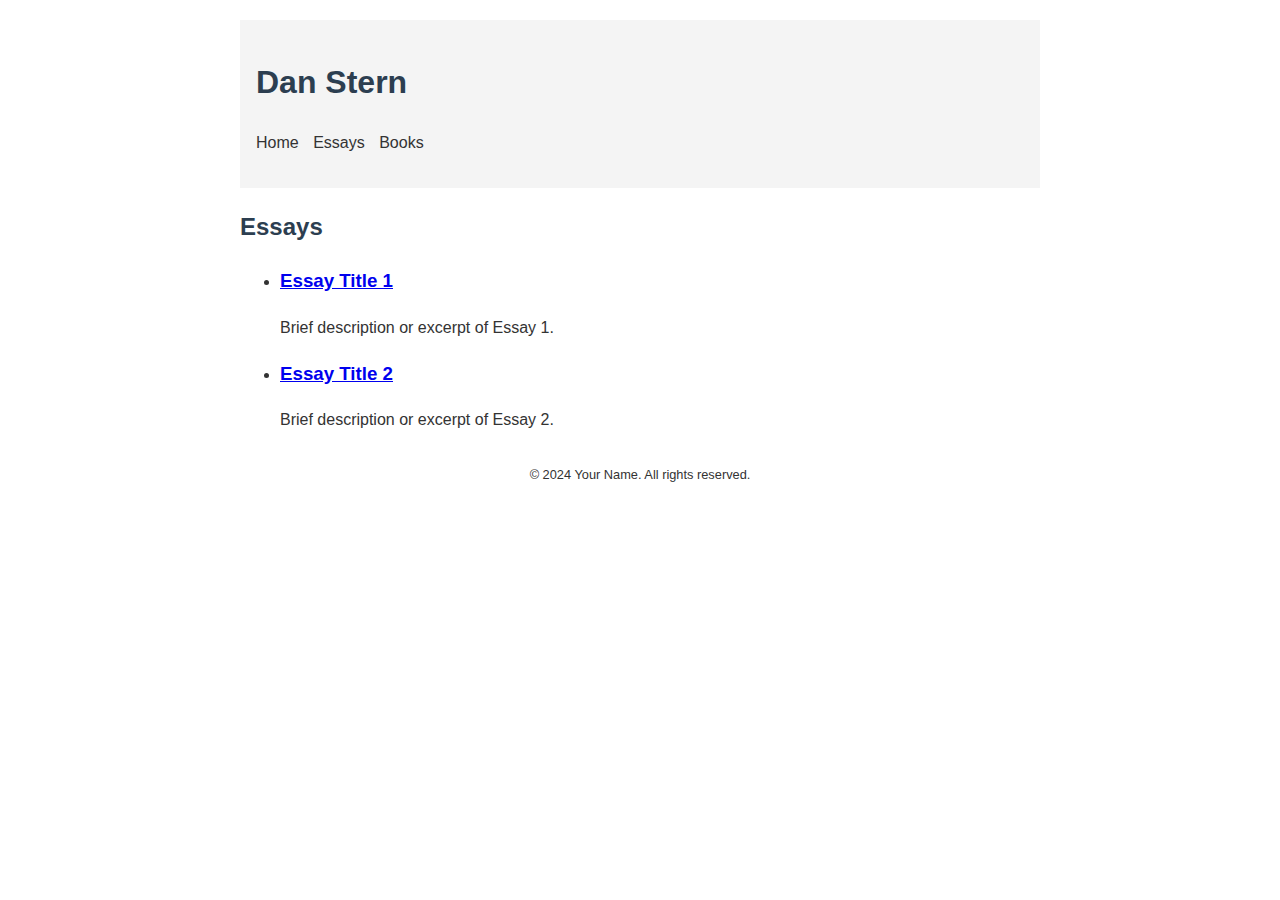
==== essays.html @ 68477482 "changes to html" ====
<!DOCTYPE html>
<html lang="en">
<head>
    <meta charset="UTF-8">
    <meta name="viewport" content="width=device-width, initial-scale=1.0">
    <title>Dan Stern - Essays</title>
    <link rel="stylesheet" href="styles.css">
</head>
<body>
    <header>
        <h1>Dan Stern</h1>
        <nav>
            <ul>
                <li><a href="index.html">Home</a></li>
                <li><a href="essays.html">Essays</a></li>
                <li><a href="books.html">Books</a></li>
            </ul>
        </nav>
    </header>
    <main>
        <h2>Essays</h2>
        <ul>
            <li>
                <h3><a href="#">Essay Title 1</a></h3>
                <p>Brief description or excerpt of Essay 1.</p>
            </li>
            <li>
                <h3><a href="#">Essay Title 2</a></h3>
                <p>Brief description or excerpt of Essay 2.</p>
            </li>
            <!-- Add more essays as needed -->
        </ul>
    </main>
    <footer>
        <p>&copy; 2024 Your Name. All rights reserved.</p>
    </footer>
</body>
</html>
---- styles.css ----
body {
    font-family: Arial, sans-serif;
    line-height: 1.6;
    color: #333;
    max-width: 800px;
    margin: 0 auto;
    padding: 20px;
}

header {
    background-color: #f4f4f4;
    padding: 1rem;
    margin-bottom: 1rem;
}

nav ul {
    list-style-type: none;
    padding: 0;
}

nav ul li {
    display: inline;
    margin-right: 10px;
}

nav ul li a {
    text-decoration: none;
    color: #333;
}

h1, h2 {
    color: #2c3e50;
}

footer {
    margin-top: 2rem;
    text-align: center;
    font-size: 0.8rem;
}
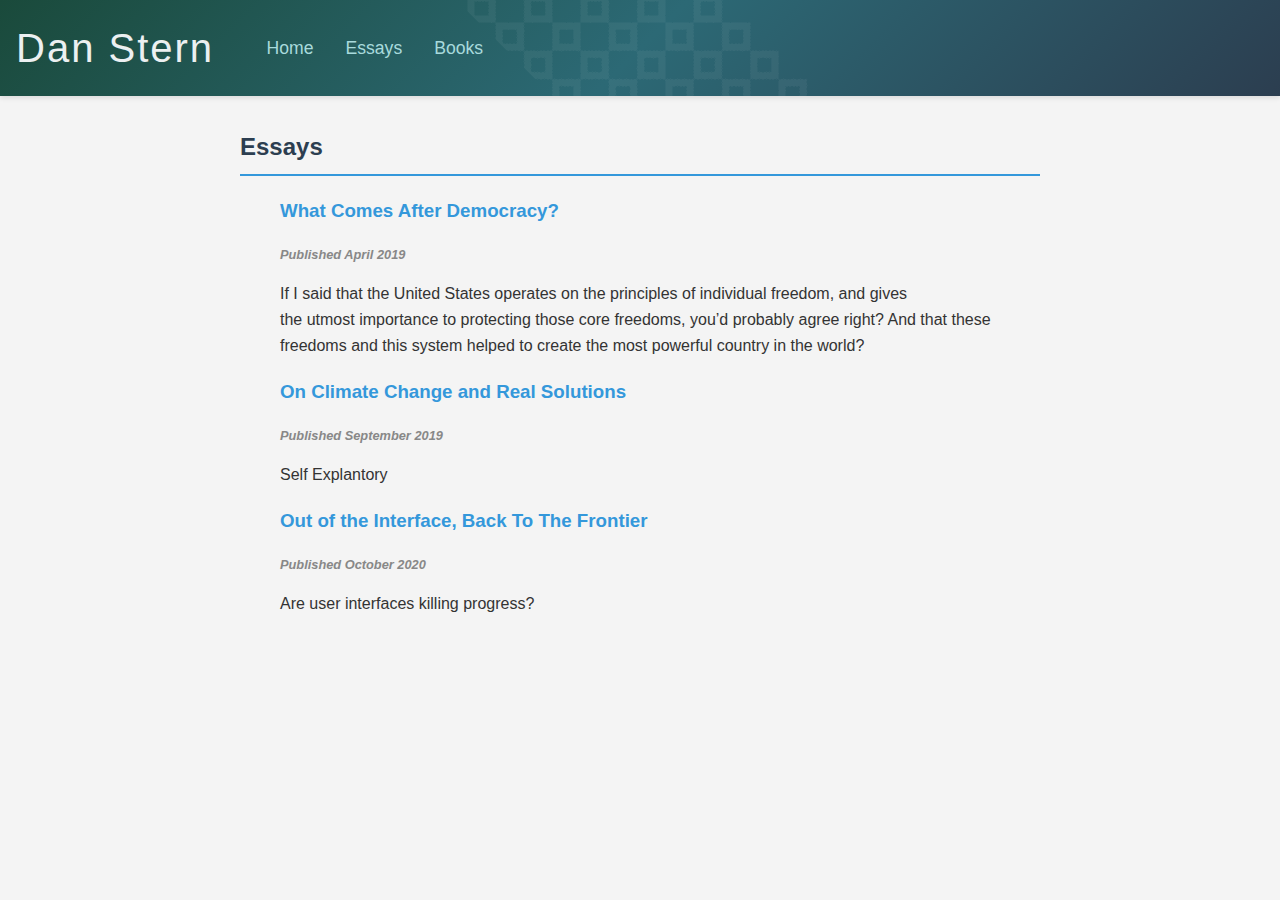
==== commit 06f787a3: "new essay" ====
--- a/essays.html
+++ b/essays.html
@@ -20,19 +20,22 @@
     <main>
         <h2>Essays</h2>
         <ul>
-            <li>
-                <h3><a href="#">Essay Title 1</a></h3>
-                <p>Brief description or excerpt of Essay 1.</p>
-            </li>
-            <li>
-                <h3><a href="#">Essay Title 2</a></h3>
-                <p>Brief description or excerpt of Essay 2.</p>
-            </li>
+            
+                <h3><a href="democracy.html">What Comes After Democracy?</a></h3>
+                <p class="publish-date">Published April 2019</p>
+                <p>If I said that the United States operates on the principles of individual freedom, and gives the utmost importance to protecting those core freedoms, you’d probably agree right? And that these freedoms and this system helped to create the most powerful country in the world? </p>
+            
+            
+                <h3><a href="on-climate-change-and-real-solutions.html">On Climate Change and Real Solutions</a></h3>
+                <p class="publish-date">Published September 2019</p>
+                <p>Self Explantory</p>
+
+                <h3><a href="out-of-the-interface.html">Out of the Interface, Back To The Frontier</a></h3>
+                <p class="publish-date">Published October 2020</p>
+                <p>Are user interfaces killing progress?</p>
+            
             <!-- Add more essays as needed -->
         </ul>
     </main>
-    <footer>
-        <p>&copy; 2024 Your Name. All rights reserved.</p>
-    </footer>
 </body>
 </html>
--- a/styles.css
+++ b/styles.css
@@ -1,39 +1,194 @@
+/* Global Styles */
 body {
-    font-family: Arial, sans-serif;
+    font-family: 'Roboto', sans-serif;
     line-height: 1.6;
     color: #333;
-    max-width: 800px;
-    margin: 0 auto;
-    padding: 20px;
+    background-color: #f4f4f4;
+    margin: 0;
+    padding: 0;
 }
 
+/* Header Styles */
+/* header {
+    background-color: #2c3e50;
+    color: #ecf0f1;
+    padding: 1rem;
+    box-shadow: 0 2px 5px rgba(0,0,0,0.1);
+} */
+
 header {
-    background-color: #f4f4f4;
+    position: relative;
+    color: #ecf0f1;
     padding: 1rem;
-    margin-bottom: 1rem;
+    box-shadow: 0 2px 5px rgba(0,0,0,0.1);
+    background: linear-gradient(135deg, #1a4a3b 0%, #2c6975 50%, #2c3e50 100%);
+    overflow: hidden;
+}
+
+header::before {
+    content: "";
+    position: absolute;
+    top: -50%;
+    left: -50%;
+    right: -50%;
+    bottom: -50%;
+    background-image: url("data:image/svg+xml,%3Csvg xmlns='http://www.w3.org/2000/svg' width='40' height='40' viewBox='0 0 40 40'%3E%3Cpath d='M20 0L0 20h10l10-10 10 10h10L20 0zm0 40L0 20h10l10 10 10-10h10L20 40z' fill='%23ffffff' fill-opacity='0.05'/%3E%3C/svg%3E");
+    background-size: 40px 40px;
+    transform: rotate(45deg);
+    animation: moveBackground 60s linear infinite;
+}
+
+
+header h1 {
+    margin: 0;
+    font-size: 2.5rem;
+    font-weight: 400;
+    letter-spacing: 2px;
+    display: inline-block;
+    vertical-align: middle;
+}
+
+header nav ul li a {
+    color: #a8dadc;
+    transition: color 0.3s ease, text-shadow 0.3s ease;
+}
+
+header nav ul li a:hover {
+    color: #f1faee;
+    text-shadow: 0 0 8px rgba(241,250,238,0.6);
+}
+
+header h1,
+header nav {
+    position: relative;
+    z-index: 1;
+}
+
+nav {
+    display: inline-block;
+    vertical-align: middle;
+    margin-left: 2rem;
 }
 
 nav ul {
     list-style-type: none;
     padding: 0;
+    margin: 0;
+    display: flex;
 }
 
 nav ul li {
-    display: inline;
-    margin-right: 10px;
+    margin: 0 1rem;
 }
 
 nav ul li a {
+    color: #ecf0f1;
     text-decoration: none;
-    color: #333;
+    font-size: 1.1rem;
+    transition: color 0.3s ease;
 }
 
-h1, h2 {
-    color: #2c3e50;
+
+/* Main Content Styles */
+main {
+    max-width: 800px;
+    margin: 2rem auto;
+    padding: 0 1rem;
 }
 
-footer {
-    margin-top: 2rem;
+h2 {
+    color: #2c3e50;
+    border-bottom: 2px solid #3498db;
+    padding-bottom: 0.5rem;
+}
+
+/* Link Styles */
+a {
+    color: #3498db;
+    text-decoration: none;
+    transition: color 0.3s ease;
+}
+
+a:hover {
+    color: #2980b9;
+}
+
+/* Custom Classes */
+.tech-box {
+    background-color: #ecf0f1;
+    border-left: 4px solid #3498db;
+    padding: 1rem;
+    margin: 1rem 0;
+    border-radius: 0 4px 4px 0;
+}
+
+.nature-quote {
+    font-style: italic;
+    color: #27ae60;
     text-align: center;
-    font-size: 0.8rem;
+    margin: 2rem 0;
 }
+
+.history-timeline {
+    border-left: 2px solid #95a5a6;
+    padding-left: 1rem;
+    margin-left: 1rem;
+}
+
+.product-card {
+    background-color: #fff;
+    border-radius: 4px;
+    box-shadow: 0 2px 5px rgba(0,0,0,0.1);
+    padding: 1rem;
+    margin: 1rem 0;
+    transition: transform 0.3s ease;
+}
+
+.product-card:hover {
+    transform: translateY(-5px);
+}
+
+/* Responsive Design */
+@media (max-width: 768px) {
+    header {
+        text-align: center;
+    }
+
+    header h1 {
+        font-size: 2rem;
+        display: block;
+        margin-bottom: 1rem;
+    }
+
+    nav {
+        display: block;
+        margin-left: 0;
+    }
+
+    nav ul {
+        justify-content: center;
+    }
+
+    nav ul li {
+        margin: 0 0.5rem;
+    }
+}
+
+@media (max-width: 480px) {
+    nav ul li a {
+        font-size: 0.9rem;
+    }
+}
+
+.publish-date {
+    color: #888; /* Lighter gray color */
+    font-weight: bold; /* Bold text */
+    font-style: italic; /* Italicize the text */
+    font-size: .8rem; /* Adjust size as needed */
+    margin-top: 0;
+}
+
+#energy-graph {
+    width: 500px;
+    height: 300px;
+}
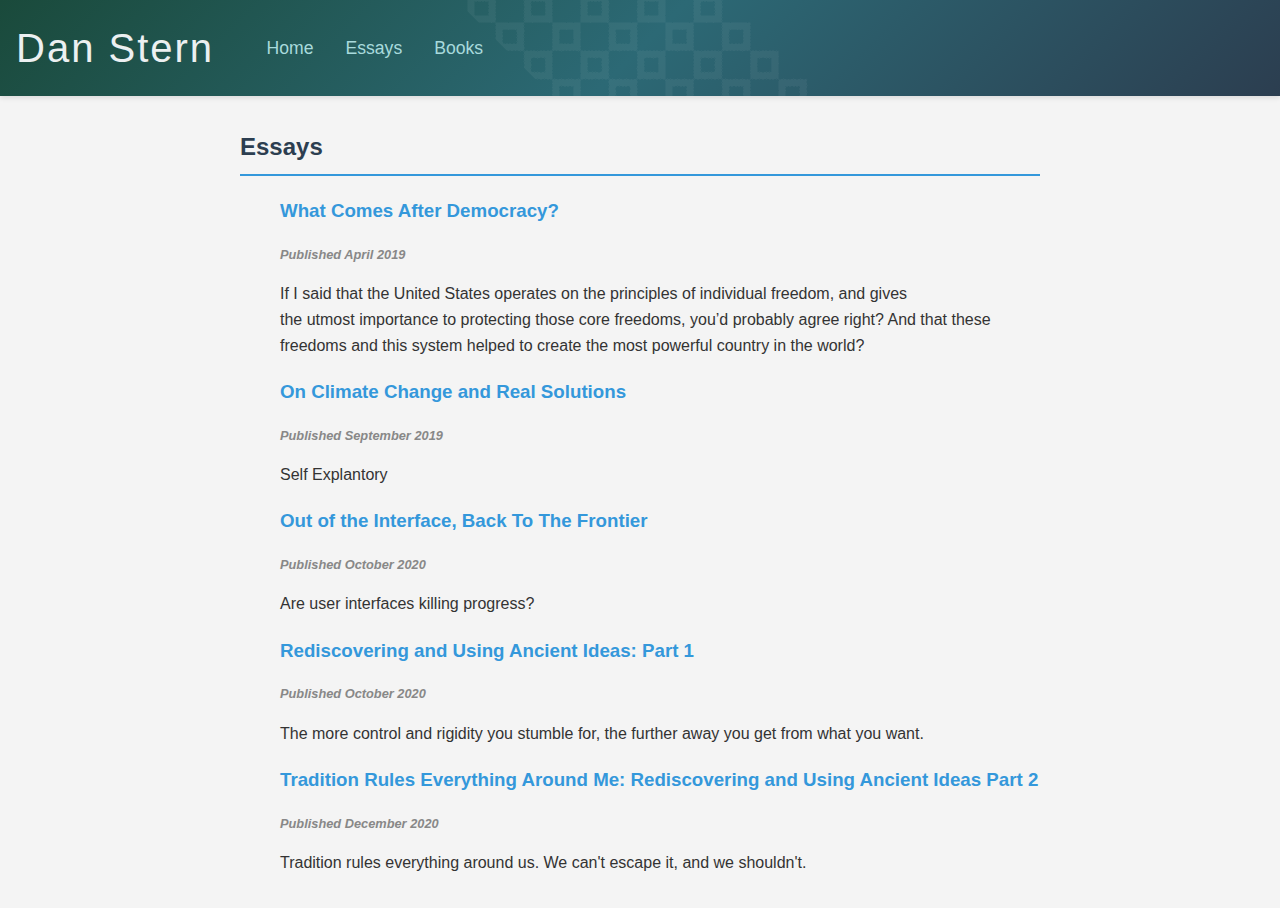
==== commit 24c5ea36: "new essays" ====
--- a/essays.html
+++ b/essays.html
@@ -33,6 +33,14 @@
                 <h3><a href="out-of-the-interface.html">Out of the Interface, Back To The Frontier</a></h3>
                 <p class="publish-date">Published October 2020</p>
                 <p>Are user interfaces killing progress?</p>
+
+                <h3><a href="ancient-traditions-1.html">Rediscovering and Using Ancient Ideas: Part 1</a></h3>
+                <p class="publish-date">Published October 2020</p>
+                <p>The more control and rigidity you stumble for, the further away you get from what you want.</p>
+
+                <h3><a href="ancient-traditions-2.html">Tradition Rules Everything Around Me: Rediscovering and Using Ancient Ideas Part 2</a></h3>
+                <p class="publish-date">Published December 2020</p>
+                <p>Tradition rules everything around us. We can't escape it, and we shouldn't.</p>
             
             <!-- Add more essays as needed -->
         </ul>
--- a/styles.css
+++ b/styles.css
@@ -188,7 +188,21 @@
     margin-top: 0;
 }
 
+/* Energy Graph Responsive Design */
 #energy-graph {
-    width: 500px;
-    height: 300px;
-}
+    max-width: 100%;
+    height: auto;
+}
+
+@media (max-width: 768px) {
+    #energy-graph {
+        width: 100%;
+        max-width: 400px;
+    }
+}
+
+@media (max-width: 480px) {
+    #energy-graph {
+        max-width: 300px;
+    }
+}
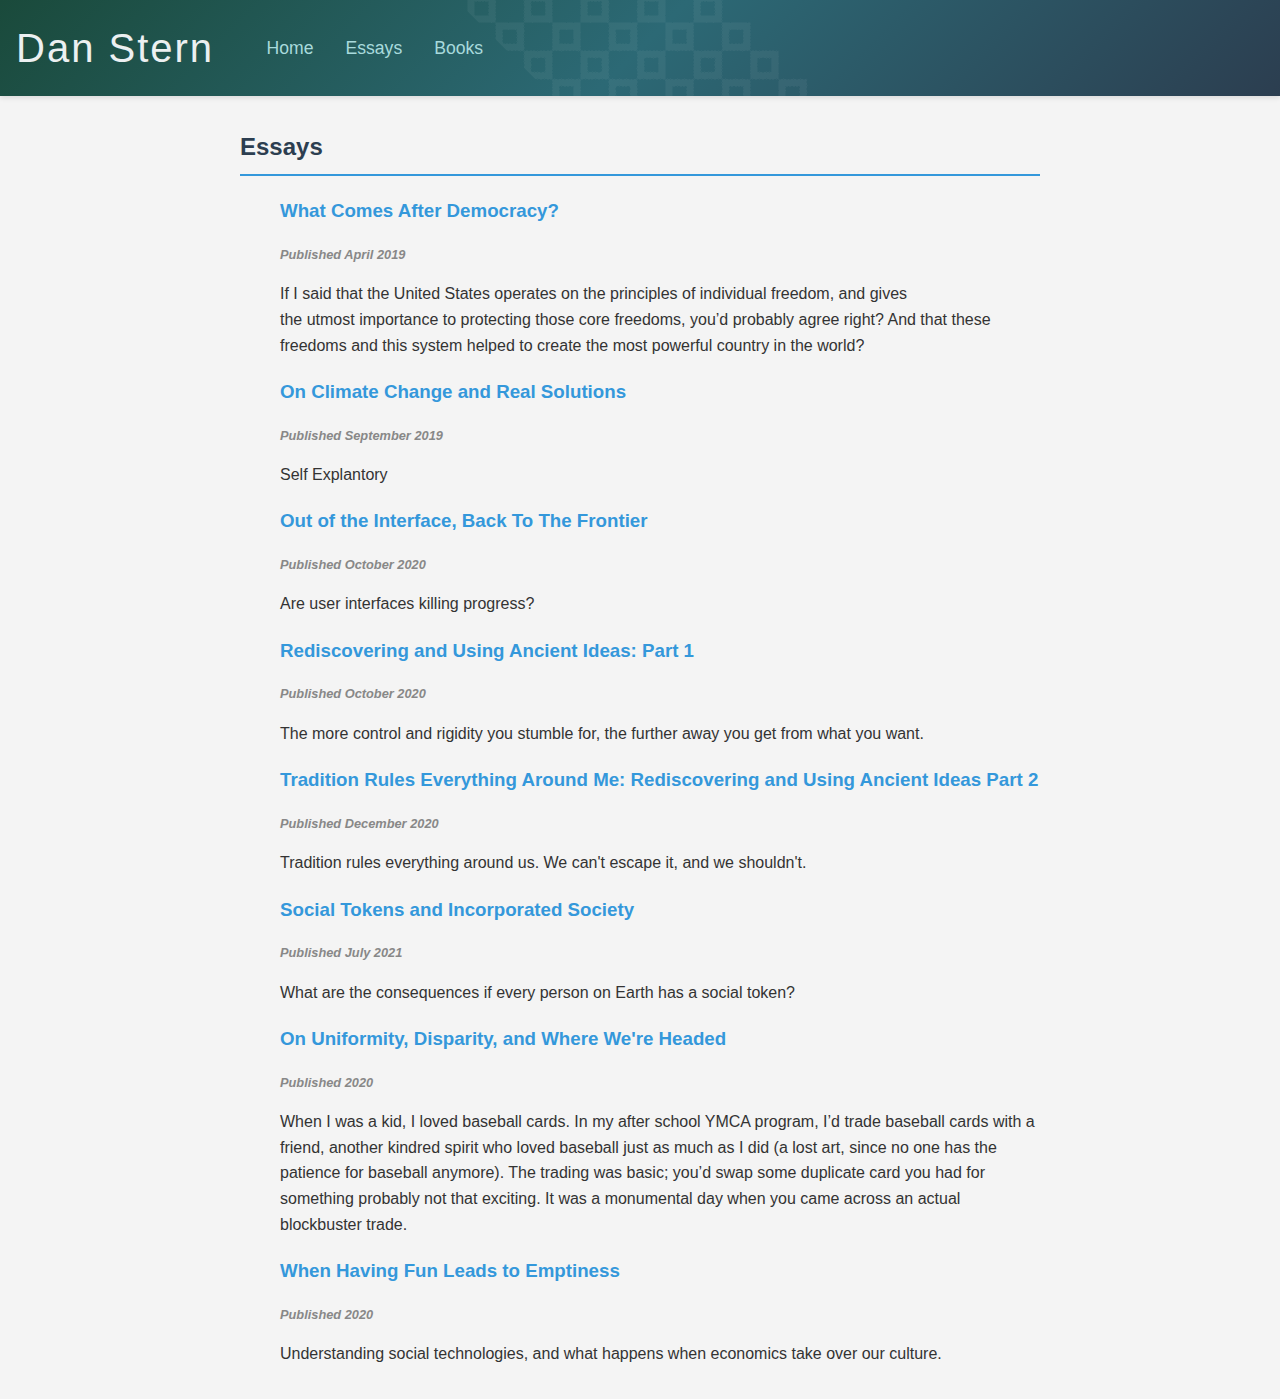
==== commit 6412965d: "update" ====
--- a/essays.html
+++ b/essays.html
@@ -25,7 +25,6 @@
                 <p class="publish-date">Published April 2019</p>
                 <p>If I said that the United States operates on the principles of individual freedom, and gives the utmost importance to protecting those core freedoms, you’d probably agree right? And that these freedoms and this system helped to create the most powerful country in the world? </p>
             
-            
                 <h3><a href="on-climate-change-and-real-solutions.html">On Climate Change and Real Solutions</a></h3>
                 <p class="publish-date">Published September 2019</p>
                 <p>Self Explantory</p>
@@ -41,6 +40,18 @@
                 <h3><a href="ancient-traditions-2.html">Tradition Rules Everything Around Me: Rediscovering and Using Ancient Ideas Part 2</a></h3>
                 <p class="publish-date">Published December 2020</p>
                 <p>Tradition rules everything around us. We can't escape it, and we shouldn't.</p>
+
+                <h3><a href="social-tokens.html">Social Tokens and Incorporated Society</a></h3>
+                <p class="publish-date">Published July 2021</p>
+                <p>What are the consequences if every person on Earth has a social token?</p>
+
+                <h3><a href="on-uniformity.html">On Uniformity, Disparity, and Where We're Headed</a></h3>
+                <p class="publish-date">Published 2020</p>
+                <p>When I was a kid, I loved baseball cards. In my after school YMCA program, I’d trade baseball cards with a friend, another kindred spirit who loved baseball just as much as I did (a lost art, since no one has the patience for baseball anymore). The trading was basic; you’d swap some duplicate card you had for something probably not that exciting. It was a monumental day when you came across an actual blockbuster trade.</p>
+
+                <h3><a href="having-fun-goes-wrong.html">When Having Fun Leads to Emptiness</a></h3>
+                <p class="publish-date">Published 2020</p>
+                <p>Understanding social technologies, and what happens when economics take over our culture.</p>
             
             <!-- Add more essays as needed -->
         </ul>
